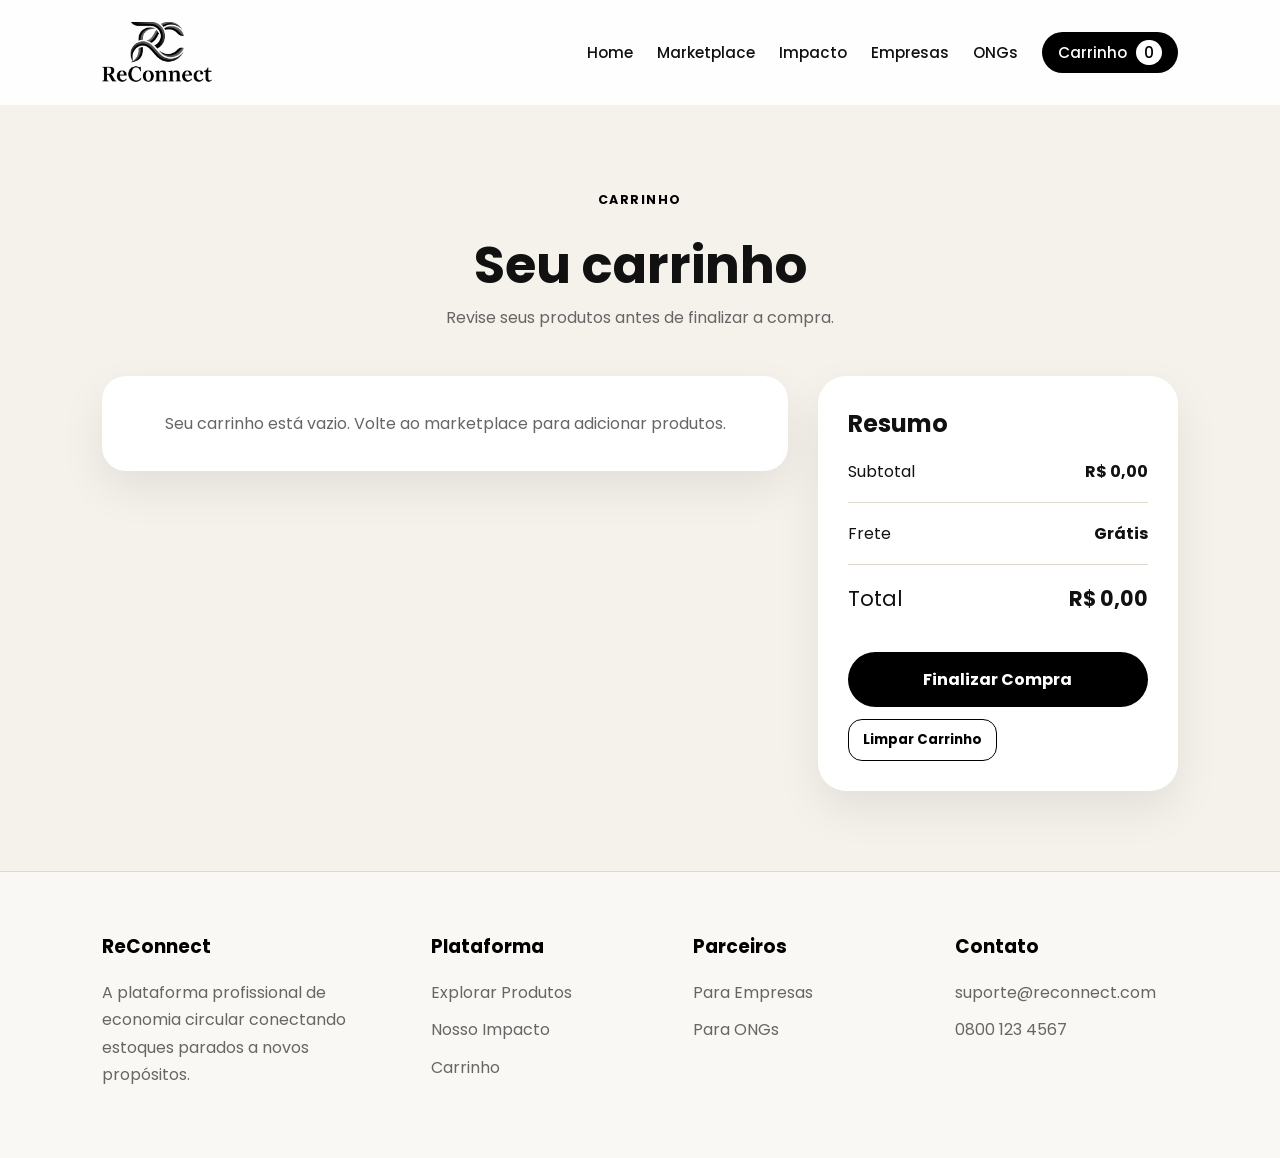
==== cart.html @ 25c0dd6e "site reconnect completo" ====
<!DOCTYPE html>
<html lang="pt-br">
<head>
  <meta charset="UTF-8">
  <meta name="viewport" content="width=device-width, initial-scale=1.0">
  <title>Carrinho | ReConnect</title>
  <link rel="stylesheet" href="css/style.css">
  <link href="https://fonts.googleapis.com/css2?family=Poppins:wght@300;400;500;600;700&display=swap" rel="stylesheet">
</head>
<body>

<header>
  <nav class="navbar">
    <a class="brand" href="index.html">
  <img src="img/LogoReconnect.png" alt="ReConnect Logo">

</a>

    <button class="menu-toggle" onclick="toggleMenu()">☰</button>

    <ul class="nav-links" id="navLinks">
      <li><a href="index.html">Home</a></li>
      <li><a href="marketplace.html">Marketplace</a></li>
      <li><a href="impacto.html">Impacto</a></li>
      <li><a href="empresas.html">Empresas</a></li>
      <li><a href="ongs.html">ONGs</a></li>
      <li><a class="nav-cart" href="cart.html">Carrinho <span id="cartCount">0</span></a></li>
    </ul>
  </nav>
</header>


<section class="page">
  <span class="eyebrow dark">Carrinho</span>
  <h1>Seu carrinho</h1>
  <p class="subtitle">Revise seus produtos antes de finalizar a compra.</p>

  <div class="cart-layout">
    <div id="cartItems"></div>

    <aside class="cart-summary">
      <h2>Resumo</h2>
      <div class="summary-line"><span>Subtotal</span><strong id="subtotal">R$ 0,00</strong></div>
      <div class="summary-line"><span>Frete</span><strong>Grátis</strong></div>
      <div class="summary-total"><span>Total</span><strong id="cartTotal">R$ 0,00</strong></div>
      <a class="btn-primary full" href="checkout.html">Finalizar Compra</a>
      <button class="ghost-btn" onclick="clearCart()">Limpar Carrinho</button>
    </aside>
  </div>
</section>


<footer class="footer">
  <div class="footer-grid">
    <div>
      <h3>ReConnect</h3>
      <p>A plataforma profissional de economia circular conectando estoques parados a novos propósitos.</p>
    </div>

    <div>
      <h3>Plataforma</h3>
      <a href="marketplace.html">Explorar Produtos</a>
      <a href="impacto.html">Nosso Impacto</a>
      <a href="cart.html">Carrinho</a>
    </div>

    <div>
      <h3>Parceiros</h3>
      <a href="empresas.html">Para Empresas</a>
      <a href="ongs.html">Para ONGs</a>
    </div>

    <div>
      <h3>Contato</h3>
      <p>suporte@reconnect.com</p>
      <p>0800 123 4567</p>
    </div>
  </div>
</footer>

<script src="js/script.js"></script>
</body>
</html>
---- css/style.css ----
*{
  margin:0;
  padding:0;
  box-sizing:border-box;
  font-family:'Poppins',sans-serif;
}

:root{
  --bg:#f5f1eb;
  --card:#ffffff;
  --text:#111111;
  --muted:#666666;

  --green:#000000;
  --green-soft:#2b2b2b;

  --sand:#e4d6c1;
  --line:#ded8cd;

  --shadow:0 18px 45px rgba(0,0,0,.08);
}

html{
  scroll-behavior:smooth;
}

body{
  background:var(--bg);
  color:var(--text);
}

.navbar{
  display:flex;
  justify-content:space-between;
  align-items:center;
  padding:22px 8%;
  background:rgba(255,255,255,.92);
  backdrop-filter:blur(16px);
  position:sticky;
  top:0;
  z-index:999;
  border-bottom:1px solid rgba(0,0,0,.05);
}

.brand{
  display:flex;
  align-items:center;
  gap:12px;
  color:var(--green);
  text-decoration:none;
  font-weight:700;
  font-size:1.2rem;
}

.brand img{
  width: 110px;
  height: 61px;

}


.nav-links{
  display:flex;
  gap:24px;
  list-style:none;
  align-items:center;
}

.nav-links a{
  color:var(--text);
  text-decoration:none;
  font-weight:500;
  font-size:.95rem;
}

.nav-links a:hover{
  color:var(--green);
}

.nav-cart{
  padding:10px 16px;
  background:var(--green);
  color:white !important;
  border-radius:999px;
}

#cartCount{
  background:white;
  color:var(--green);
  padding:2px 8px;
  border-radius:999px;
  margin-left:5px;
}

.menu-toggle{
  display:none;
  background:transparent;
  color:var(--text);
  width:auto;
  margin:0;
  font-size:1.5rem;
}

.hero{
  min-height:88vh;
  display:flex;
  justify-content:center;
  align-items:center;
  text-align:center;
  padding:120px 8%;
  background:
  linear-gradient(rgba(0,0,0,.62),rgba(0,0,0,.62)),
  url('https://images.unsplash.com/photo-1483985988355-763728e1935b?q=80&w=1600&auto=format&fit=crop');
  background-size:cover;
  background-position:center;
  color:white;
}

.eyebrow{
  display:inline-block;
  margin-bottom:18px;
  letter-spacing:.12em;
  text-transform:uppercase;
  font-size:.78rem;
  font-weight:700;
  color:#dce8d8;
}

.eyebrow.dark{
  color:var(--green);
}

.hero h1{
  font-size:clamp(2.7rem,6vw,5.2rem);
  line-height:1.04;
  max-width:950px;
  margin:auto;
}

.hero p{
  max-width:720px;
  margin:24px auto 34px;
  font-size:1.15rem;
  opacity:.92;
}

.hero-buttons{
  display:flex;
  justify-content:center;
  gap:16px;
  flex-wrap:wrap;
}

.btn-primary,.btn-secondary{
  display:inline-block;
  padding:15px 30px;
  border-radius:999px;
  text-decoration:none;
  font-weight:700;
  transition:.25s;
}

.btn-primary{
  background:var(--green);
  color:white;
}

.btn-secondary{
  border:2px solid white;
  color:white;
}

.btn-primary:hover,.btn-secondary:hover,.product-card:hover{
  transform:translateY(-5px);
}

.metrics,.impact-grid{
  display:grid;
  grid-template-columns:repeat(auto-fit,minmax(230px,1fr));
  gap:25px;
  padding:80px 8%;
}

.metric-card,.impact-card{
  background:var(--card);
  padding:38px;
  border-radius:24px;
  text-align:center;
  box-shadow:var(--shadow);
}

.metric-card h3,.impact-card h2{
  font-size:2.55rem;
  color:var(--green);
}

.home-block{
  margin:0 8% 80px;
  padding:55px;
  background:var(--card);
  border-radius:32px;
  display:grid;
  grid-template-columns:1fr 1fr;
  gap:40px;
  box-shadow:var(--shadow);
}

.home-block h2{
  font-size:2.4rem;
}

.home-block p{
  color:var(--muted);
  line-height:1.8;
}

.shop-hero{
  padding:80px 8% 50px;
  display:grid;
  grid-template-columns:1.4fr .6fr;
  gap:30px;
  align-items:stretch;
}

.shop-hero-text{
  background:
  linear-gradient(135deg,rgba(13,75,45,.92),rgba(23,33,27,.92)),
  url('https://images.unsplash.com/photo-1496747611176-843222e1e57c?q=80&w=1600&auto=format&fit=crop');
  background-size:cover;
  background-position:center;
  color:white;
  padding:70px;
  border-radius:34px;
  min-height:380px;
  display:flex;
  flex-direction:column;
  justify-content:center;
}

.shop-hero-text h1{
  font-size:clamp(2.4rem,5vw,4.5rem);
  line-height:1.05;
  max-width:820px;
}

.shop-hero-text p{
  margin-top:20px;
  max-width:650px;
  opacity:.9;
}

.shop-highlight-card{
  background:var(--card);
  border-radius:34px;
  padding:45px;
  box-shadow:var(--shadow);
  display:flex;
  flex-direction:column;
  justify-content:flex-end;
}

.shop-highlight-card h3{
  font-size:2rem;
  color:var(--green);
}

.shop-highlight-card p{
  margin:15px 0 25px;
  color:var(--muted);
}

.shop-highlight-card a{
  color:white;
  background:var(--green);
  padding:14px 22px;
  border-radius:999px;
  text-decoration:none;
  text-align:center;
  font-weight:700;
}

.shop-controls{
  margin:0 8% 20px;
  background:white;
  padding:22px;
  border-radius:24px;
  display:grid;
  grid-template-columns:1fr 220px 220px;
  gap:16px;
  box-shadow:var(--shadow);
}

.shop-controls input,.shop-controls select{
  width:100%;
  padding:15px;
  border:1px solid var(--line);
  border-radius:14px;
  background:#fff;
}

.catalog-section{
  padding:50px 8% 90px;
}

.section-heading{
  display:flex;
  justify-content:space-between;
  align-items:end;
  gap:30px;
  margin-bottom:35px;
}

.section-heading h2,.page h1{
  font-size:clamp(2.2rem,4vw,3.8rem);
}

.section-heading p,.subtitle{
  color:var(--muted);
  line-height:1.7;
}

.product-grid{
  display:grid;
  grid-template-columns:repeat(auto-fit,minmax(260px,1fr));
  gap:28px;
}

.product-card{
  background:white;
  border-radius:28px;
  overflow:hidden;
  box-shadow:var(--shadow);
  transition:.25s;
  position:relative;
}

.product-image-wrap{
  height:300px;
  overflow:hidden;
  position:relative;
}

.product-image-wrap img{
  width:100%;
  height:100%;
  object-fit:cover;
  display:block;
  transition:.35s;
}

.product-card:hover img{
  transform:scale(1.05);
}

.product-badge{
  position:absolute;
  top:18px;
  left:18px;
  background:rgba(255,255,255,.92);
  color:var(--green);
  padding:8px 12px;
  border-radius:999px;
  font-size:.75rem;
  font-weight:700;
}

.product-info{
  padding:22px;
}

.product-info h3{
  font-size:1.05rem;
  min-height:54px;
}

.product-meta{
  display:flex;
  justify-content:space-between;
  gap:10px;
  color:var(--muted);
  margin:10px 0;
  font-size:.84rem;
}

.price-area{
  display:flex;
  align-items:center;
  gap:12px;
  margin:14px 0 18px;
}

.current-price{
  color:var(--green);
  font-weight:800;
  font-size:1.2rem;
}

.old-price{
  text-decoration:line-through;
  opacity:.45;
}

.discount{
  margin-left:auto;
  color:white;
  background:var(--green-soft);
  padding:5px 8px;
  border-radius:999px;
  font-size:.75rem;
  font-weight:700;
}

.product-card button,.modern-form button,button{
  width:100%;
  padding:15px;
  border:none;
  border-radius:14px;
  background:var(--text);
  color:white;
  cursor:pointer;
  font-weight:700;
  transition:.25s;
}

.product-card button:hover,.modern-form button:hover,button:hover{
  background:var(--green);
}

.page{
  padding:80px 8%;
  text-align:center;
}

.big-card{
  margin:50px auto 0;
  background:white;
  padding:50px;
  border-radius:30px;
  max-width:1000px;
  text-align:left;
  box-shadow:var(--shadow);
}

.big-card p{
  margin-top:18px;
  color:var(--muted);
  line-height:1.8;
}

.timeline,.info-strip{
  margin:40px auto 0;
  max-width:1100px;
  display:grid;
  grid-template-columns:repeat(auto-fit,minmax(220px,1fr));
  gap:18px;
}

.timeline div,.info-strip div{
  background:white;
  padding:26px;
  border-radius:22px;
  box-shadow:var(--shadow);
  text-align:left;
}

.timeline strong,.info-strip strong{
  display:block;
  color:var(--green);
  font-size:1.5rem;
}

.timeline span,.info-strip span{
  color:var(--muted);
}

.modern-form{
  background:white;
  padding:45px;
  border-radius:28px;
  max-width:1000px;
  margin:45px auto;
  box-shadow:var(--shadow);
  text-align:left;
}

.form-grid{
  display:grid;
  grid-template-columns:repeat(auto-fit,minmax(250px,1fr));
  gap:22px;
}

label,.full-label{
  display:block;
  margin-bottom:9px;
  font-weight:700;
}

input,select,textarea{
  width:100%;
  padding:15px;
  border:1px solid var(--line);
  border-radius:14px;
  background:white;
}

textarea{
  margin-bottom:20px;
  resize:vertical;
  min-height:110px;
}

.cart-layout{
  display:grid;
  grid-template-columns:1fr 360px;
  gap:30px;
  margin-top:45px;
  text-align:left;
}

.cart-item{
  background:white;
  padding:22px;
  border-radius:22px;
  box-shadow:var(--shadow);
  display:grid;
  grid-template-columns:80px 1fr auto;
  gap:18px;
  align-items:center;
  margin-bottom:18px;
}

.cart-item img{
  width:80px;
  height:80px;
  object-fit:cover;
  border-radius:16px;
}

.cart-actions{
  display:flex;
  gap:8px;
  align-items:center;
}

.qty-btn,.remove-btn,.ghost-btn{
  width:auto;
  padding:10px 14px;
  margin:0;
}

.remove-btn,.ghost-btn{
  background:transparent;
  color:var(--green);
  border:1px solid var(--green);
}

.cart-summary{
  background:white;
  border-radius:28px;
  padding:30px;
  box-shadow:var(--shadow);
  height:max-content;
  position:sticky;
  top:110px;
}

.summary-line,.summary-total{
  display:flex;
  justify-content:space-between;
  padding:18px 0;
  border-bottom:1px solid var(--line);
}

.summary-total{
  font-size:1.3rem;
  border-bottom:none;
}

.full{
  width:100%;
  text-align:center;
  margin:20px 0 12px;
}

.empty-cart{
  background:white;
  padding:35px;
  border-radius:24px;
  box-shadow:var(--shadow);
  text-align:center;
  color:var(--muted);
}

.footer{
  padding:60px 8%;
  border-top:1px solid var(--line);
  background:#faf8f4;
}

.footer-grid{
  display:grid;
  grid-template-columns:1.3fr 1fr 1fr 1fr;
  gap:40px;
}

.footer h3{
  color:var(--green);
  margin-bottom:18px;
}

.footer a,.footer p{
  display:block;
  text-decoration:none;
  color:var(--muted);
  margin-bottom:10px;
  line-height:1.7;
}

.reveal{
  animation:fadeUp .7s ease both;
}

@keyframes fadeUp{
  from{opacity:0;transform:translateY(18px)}
  to{opacity:1;transform:translateY(0)}
}

@media(max-width:900px){
  .menu-toggle{display:block}
  .navbar{align-items:flex-start}
  .nav-links{
    display:none;
    width:100%;
    flex-direction:column;
    gap:10px;
    margin-top:15px;
  }
  .nav-links.open{display:flex}
  .shop-hero,.home-block,.cart-layout,.shop-controls,.footer-grid{
    grid-template-columns:1fr;
  }
  .shop-hero-text{
    padding:45px;
  }
  .section-heading{
    display:block;
  }
}

@media(max-width:600px){
  .navbar{
    padding:18px 6%;
  }
  .hero,.page,.catalog-section{
    padding-left:6%;
    padding-right:6%;
  }
  .hero h1{
    font-size:2.5rem;
  }
  .metrics,.impact-grid{
    padding-left:6%;
    padding-right:6%;
  }
  .modern-form,.big-card{
    padding:28px;
  }
  .cart-item{
    grid-template-columns:1fr;
  }
}

.gallery-home{
  padding: 40px 8% 80px;

  display:grid;

  grid-template-columns:
  repeat(3,1fr);

  grid-auto-rows:260px;

  gap:20px;
}

.gallery-card{
  overflow:hidden;
  border-radius:28px;
  position:relative;
}

.gallery-card.large{
  grid-row: span 2;
}

.gallery-card img{
  width:100%;
  height:100%;
  object-fit:cover;

  transition:.4s;
}

.gallery-card:hover img{
  transform:scale(1.05);
}
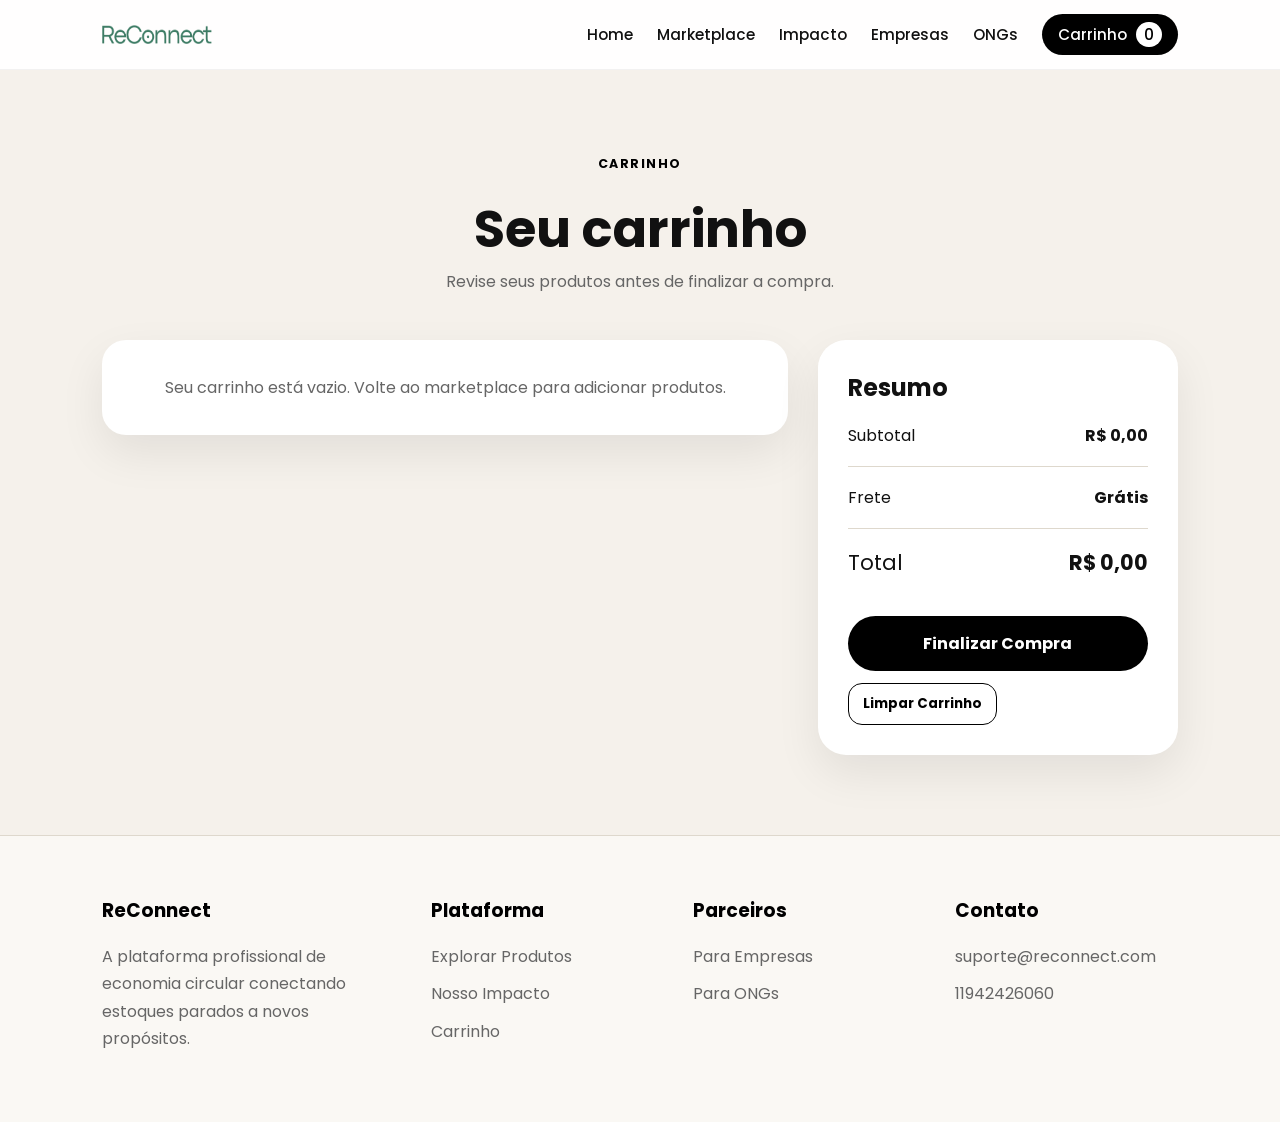
==== commit 5f1bc541: "Feito" ====
--- a/cart.html
+++ b/cart.html
@@ -73,7 +73,7 @@
     <div>
       <h3>Contato</h3>
       <p>suporte@reconnect.com</p>
-      <p>0800 123 4567</p>
+      <p>11942426060</p>
     </div>
   </div>
 </footer>
--- a/css/style.css
+++ b/css/style.css
@@ -55,7 +55,7 @@
 
 .brand img{
   width: 110px;
-  height: 61px;
+  height: 19px;
 
 }
 
@@ -704,4 +704,5 @@
 
 .gallery-card:hover img{
   transform:scale(1.05);
-}+}
+.pix-box{background:#f5f5f5;padding:20px;border-radius:12px;margin:20px 0;word-break:break-all;font-weight:600;}#pixMessage{color:green;font-weight:600;margin-top:10px;}
